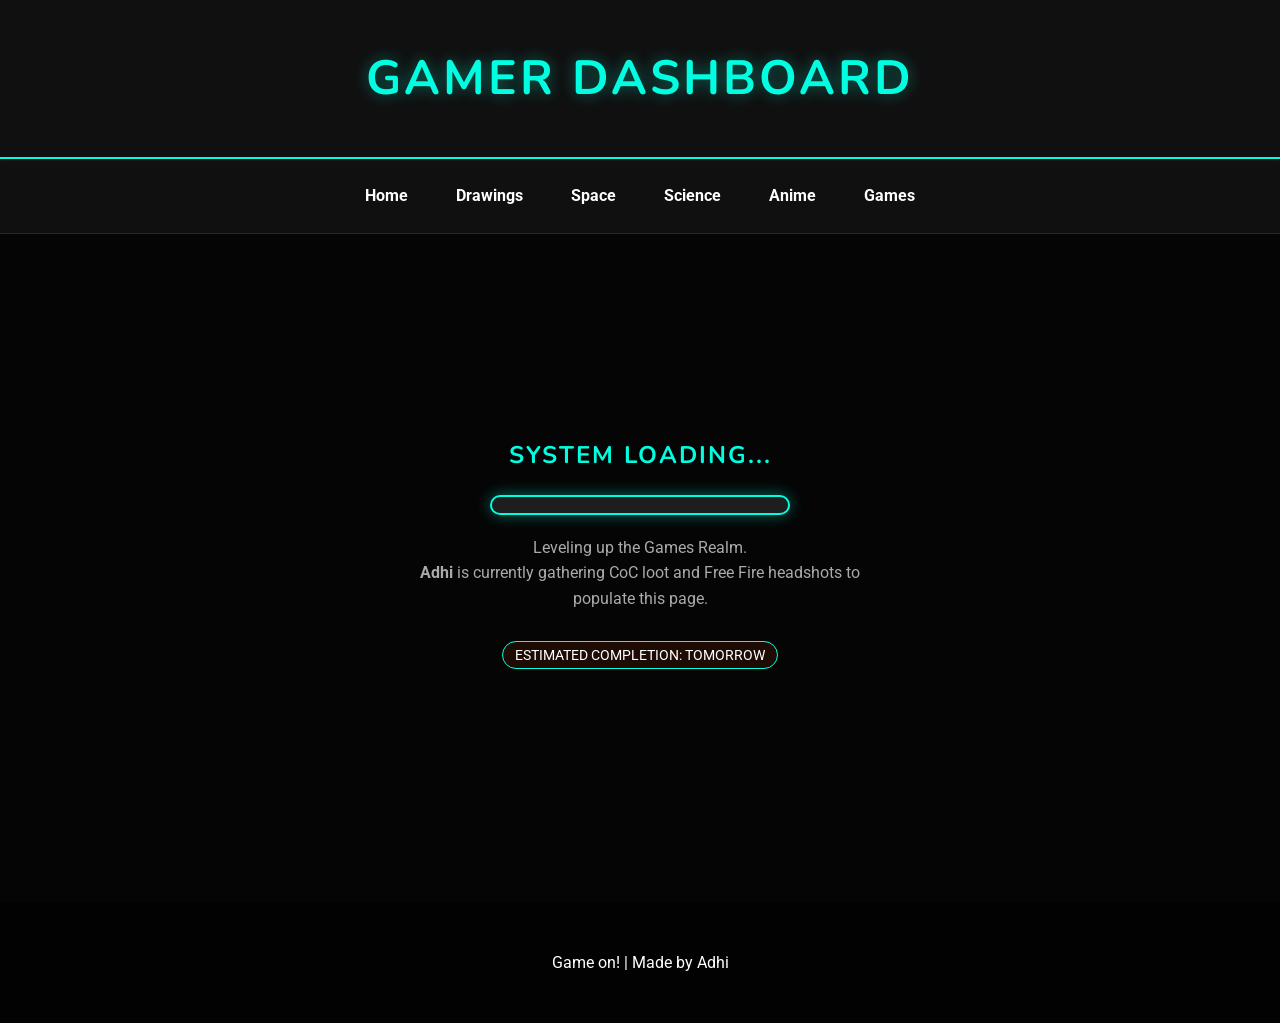
==== games.html @ 2b183dfb "Initial website upload" ====
<!DOCTYPE html>
<html lang="en">
<head>
  <meta charset="UTF-8">
  <meta name="viewport" content="width=device-width, initial-scale=1.0">
  <title>Games | Under Construction</title>
  <link href="https://fonts.googleapis.com/css2?family=Nunito:wght@700&family=Roboto&display=swap" rel="stylesheet">
  <link rel="stylesheet" href="style.css">
  <style>
    .construction-container {
      display: flex;
      flex-direction: column;
      align-items: center;
      justify-content: center;
      min-height: 60vh;
      text-align: center;
    }

    /* Animated Loading Bar */
    .loading-bar-warp {
      width: 300px;
      height: 20px;
      background: rgba(255, 255, 255, 0.1);
      border: 2px solid var(--primary-cyan);
      border-radius: 10px;
      margin: 20px 0;
      overflow: hidden;
      box-shadow: var(--glow);
    }

    .loading-progress {
      width: 0%;
      height: 100%;
      background: var(--primary-cyan);
      animation: load-up 3s ease-in-out infinite;
    }

    @keyframes load-up {
      0% { width: 0%; }
      50% { width: 70%; }
      100% { width: 100%; }
    }

    .status-text {
      font-family: 'Nunito', sans-serif;
      text-transform: uppercase;
      letter-spacing: 2px;
      color: var(--primary-cyan);
      animation: blink 1.5s infinite;
    }

    @keyframes blink {
      0%, 100% { opacity: 1; }
      50% { opacity: 0.3; }
    }
  </style>
</head>
<body class="games-page"> <header>
    <h1>Gamer Dashboard</h1>
  </header>

  <nav>
    <a href="index.html">Home</a>
    <a href="drawings.html">Drawings</a>
    <a href="space.html">Space</a>
    <a href="science.html">Science</a>
    <a href="anime.html">Anime</a>
    <a href="games.html">Games</a>
  </nav>

  <main class="container">
    <div class="construction-container">
      <h2 class="status-text">System Loading...</h2>
      
      <div class="loading-bar-warp">
        <div class="loading-progress"></div>
      </div>

      <p style="color: var(--text-gray); max-width: 500px;">
        Leveling up the Games Realm. <br> 
        <strong>Adhi</strong> is currently gathering CoC loot and Free Fire headshots to populate this page. 
      </p>

      <div style="margin-top: 30px;">
        <span class="tag">ESTIMATED COMPLETION: TOMORROW</span>
      </div>
    </div>
  </main>

  <footer>
    <p>Game on! | Made by Adhi</p>
  </footer>

</body>
</html>
---- style.css ----
/* --- 1. GLOBAL VARIABLES & RESET --- */
:root {
  --primary-cyan: #00ffe1;
  --bg-black: #050505;
  --card-bg: rgba(255, 255, 255, 0.05);
  --nav-bg: rgba(17, 17, 17, 0.95);
  --text-white: #ffffff;
  --text-gray: #aaaaaa;
  --transition: all 0.3s ease;
  --glow: 0 0 15px rgba(0, 255, 225, 0.4);
}

* {
  margin: 0;
  padding: 0;
  box-sizing: border-box;
}

body {
  background-color: var(--bg-black);
  color: var(--text-white);
  font-family: 'Roboto', sans-serif;
  line-height: 1.6;
  min-height: 100vh;
  transition: background 0.5s ease;
}

/* --- 2. DYNAMIC THEMES --- */

/* SPACE PAGE */
body.space-page {
  --primary-cyan: #bc13fe; 
  --glow: 0 0 20px rgba(188, 19, 254, 0.6);
  background: radial-gradient(circle at center, #110022 0%, #050505 100%);
}

/* SCIENCE PAGE */
body.science-page {
  --primary-cyan: #0077ff;
  --glow: 0 0 20px rgba(0, 119, 255, 0.5);
  background: linear-gradient(135deg, #000814 0%, #050505 100%);
}

/* ANIME PAGE */
body.anime-page {
  --primary-cyan: #ff4d00;
  --glow: 0 0 20px rgba(255, 77, 0, 0.5);
  background: linear-gradient(180deg, #0a0500 0%, #050505 100%);
}

/* DRAWINGS PAGE */
body.drawings-page {
  --primary-cyan: #ffffff; 
  --glow: 0 0 15px rgba(255, 255, 255, 0.3);
  background-color: #0a0a0a;
}

/* --- 3. HEADER & NAVIGATION --- */
header {
  background-color: var(--nav-bg);
  padding: 2.5rem 1rem;
  text-align: center;
  border-bottom: 2px solid var(--primary-cyan);
  box-shadow: var(--glow);
}

header h1 {
  font-family: 'Nunito', sans-serif;
  font-size: 3rem;
  color: var(--primary-cyan);
  text-transform: uppercase;
  letter-spacing: 3px;
  text-shadow: var(--glow);
}

nav {
  background-color: var(--nav-bg);
  position: sticky;
  top: 0;
  display: flex;
  justify-content: center;
  flex-wrap: wrap;
  gap: 1.5rem;
  padding: 1.2rem;
  z-index: 1000;
  backdrop-filter: blur(10px);
  border-bottom: 1px solid rgba(255, 255, 255, 0.1);
}

nav a {
  color: var(--text-white);
  text-decoration: none;
  font-weight: bold;
  transition: var(--transition);
  padding: 5px 12px;
}

nav a:hover {
  color: var(--primary-cyan);
  text-shadow: var(--glow);
}

/* --- 4. LAYOUT & GRID --- */
.container {
  max-width: 1000px;
  margin: 3rem auto;
  padding: 0 1.5rem;
}

section {
  background: var(--card-bg);
  padding: 2.5rem;
  border-radius: 15px;
  border: 1px solid rgba(255, 255, 255, 0.1);
  margin-bottom: 2rem;
  transition: var(--transition);
}

.grid {
  display: grid;
  grid-template-columns: repeat(auto-fit, minmax(300px, 1fr));
  gap: 25px;
}

.btn-primary {
  display: inline-block;
  color: var(--primary-cyan);
  border: 2px solid var(--primary-cyan);
  padding: 0.8rem 1.8rem;
  border-radius: 30px;
  text-decoration: none;
  font-weight: bold;
  transition: var(--transition);
  text-transform: uppercase;
}

.btn-primary:hover {
  background: var(--primary-cyan);
  color: #000;
  box-shadow: var(--glow);
}

/* --- 5. DRAWINGS GALLERY (Smooth & Clean) --- */
.drawings-page .gallery-item {
  background: #151515;
  border: 1px solid #333;
  padding: 12px;
  border-radius: 15px;
  transition: var(--transition);
  overflow: hidden;
}

.drawings-page .gallery-item img {
  width: 100%;
  height: 250px;
  object-fit: cover;
  border-radius: 10px;
  cursor: pointer;
  transition: var(--transition);
}

.drawings-page .gallery-item:hover {
  border-color: #ffffff;
  transform: translateY(-8px);
  box-shadow: 0 10px 25px rgba(255, 255, 255, 0.1);
}

.drawings-page .gallery-item p {
  color: #888;
  font-family: 'Nunito', sans-serif;
  margin-top: 10px;
  text-transform: uppercase;
  text-align: center;
  font-size: 0.85rem;
}

/* --- 6. LIGHTBOX --- */
#lightbox {
  position: fixed;
  top: 0; left: 0; width: 100%; height: 100%;
  background: rgba(0,0,0,0.95);
  display: none;
  justify-content: center;
  align-items: center;
  z-index: 2000;
}

#lightbox img {
  max-width: 85%;
  max-height: 85%;
  border: 2px solid var(--primary-cyan);
  border-radius: 10px;
}

/* --- 7. SPACE PAGE ANIMATIONS (Fixed Motion) --- */
.floating-item {
  position: fixed !important;
  z-index: -1;
  opacity: 0.5;
  pointer-events: none;
}

@keyframes screen-wander {
  0%   { top: 15%; left: 10%; transform: rotate(0deg); }
  25%  { top: 40%; left: 70%; transform: rotate(15deg); }
  50%  { top: 75%; left: 30%; transform: rotate(-10deg); }
  75%  { top: 20%; left: 60%; transform: rotate(5deg); }
  100% { top: 15%; left: 10%; transform: rotate(0deg); }
}

@keyframes rocket-flight {
  0%   { bottom: -15%; left: -15%; transform: rotate(45deg); }
  100% { bottom: 115%; left: 115%; transform: rotate(45deg); }
}

/* Restoring motions to all space objects */
.planet-1 { width: 150px; animation: screen-wander 60s linear infinite !important; }
.astronaut-1 { width: 80px; animation: screen-wander 45s ease-in-out infinite reverse !important; }
.asteroid { width: 40px; animation: screen-wander 35s linear infinite !important; animation-delay: -10s; }
.rocket-1 { width: 100px; animation: rocket-flight 25s linear infinite !important; }

/* --- 8. MISC (Tags & Glitch) --- */
.tag {
  background: rgba(255, 77, 0, 0.1);
  border: 1px solid var(--primary-cyan);
  padding: 5px 12px;
  border-radius: 20px;
  font-size: 0.85rem;
}

.science-page .btn-primary:hover {
  animation: glitch 0.3s cubic-bezier(.25,.46,.45,.94) both infinite;
}

@keyframes glitch {
  0% { transform: translate(0); }
  20% { transform: translate(-2px, 2px); }
  40% { transform: translate(-2px, -2px); }
  60% { transform: translate(2px, 2px); }
  80% { transform: translate(2px, -2px); }
  100% { transform: translate(0); }
}

footer {
  margin-top: 5rem;
  padding: 3rem 1rem;
  text-align: center;
  background-color: rgba(0, 0, 0, 0.5);
}

/* --- SELECTION HIGHLIGHT --- */
.selected-box {
  border-color: var(--primary-cyan) !important;
  box-shadow: var(--glow), inset 0 0 10px rgba(255, 255, 255, 0.1) !important;
  transform: scale(1.01); /* Subtle "pop" when selected */
  background: rgba(255, 255, 255, 0.08) !important;
}

/* Make sure sections have a transition so the highlight is smooth */
section {
  transition: all 0.3s ease;
  cursor: pointer;
}

/* --- 🧪 PARADOX PAGE (NEON & SUBTLE IDLE GLITCH) --- */

body.paradox-page {
  --primary-cyan: #39ff14; 
  --glow: 0 0 15px rgba(57, 255, 20, 0.8);
  background-color: #020502;
  overflow-x: hidden;
}

/* 1. THE IDLE BACKGROUND */
.glitch-bg {
  position: fixed;
  inset: 0;
  z-index: -1;
  background: #000;
}

/* Suble Scan-lines (The "TV" texture) */
.glitch-bg::before {
  content: "";
  position: absolute;
  inset: 0;
  background: linear-gradient(
    rgba(18, 16, 16, 0) 50%, 
    rgba(0, 0, 0, 0.25) 50%
  ), 
  linear-gradient(
    90deg, 
    rgba(255, 0, 0, 0.03), 
    rgba(0, 255, 0, 0.01), 
    rgba(0, 0, 255, 0.03)
  );
  background-size: 100% 4px, 3px 100%;
  pointer-events: none;
}

/* The Subtle Tear (Jumps only occasionally) */
/* --- 🧪 ALWAYS-ACTIVE IDLE GLITCH --- */

.glitch-bg {
  position: fixed;
  inset: 0;
  background: #000;
  z-index: -1;
  overflow: hidden;
}

/* Creating the constant 'static' lines */
.glitch-bg::before {
  content: "";
  position: absolute;
  inset: 0;
  background: repeating-linear-gradient(
    0deg,
    rgba(57, 255, 20, 0.05) 0px,
    rgba(57, 255, 20, 0.05) 1px,
    transparent 1px,
    transparent 2px
  );
  z-index: 1;
  pointer-events: none;
}

/* The jumping 'tear' effect that is always active */
.glitch-bg::after {
  content: "";
  position: absolute;
  inset: 0;
  background: rgba(57, 255, 20, 0.02);
  /* This creates the jagged, snapping movement you want */
  animation: idle-snapping 4s steps(1) infinite;
  opacity: 0.6;
}

/* Hard snaps and horizontal shifts */
@keyframes idle-snapping {
  0%, 10% { transform: translate(0); clip-path: inset(0 0 0 0); }
  11% { transform: translate(-5px, 2px); clip-path: inset(10% 0 85% 0); }
  13% { transform: translate(5px, -2px); clip-path: inset(80% 0 5% 0); }
  15% { transform: translate(0); clip-path: inset(0 0 0 0); }
  45% { transform: translate(2px, 2px); clip-path: inset(40% 0 40% 0); }
  46% { transform: translate(0); }
  88% { transform: translate(-8px, -1px); clip-path: inset(20% 0 75% 0); }
  90% { transform: translate(0); }
}

/* SYSTEM FAILURE (Wrong Answer) - Keep this violent */
.system-failure .glitch-bg {
  background: #200 !important;
}

.system-failure .glitch-bg::after {
  background: rgba(255, 0, 0, 0.2);
  /* Speeds up to total chaos when failing */
  animation: idle-snapping 0.1s infinite;
  opacity: 1;
}

/* 2. WRONG ANSWER (The Meltdown - Kept Violent) */
.system-failure {
  animation: shake 0.15s infinite;
}

.system-failure .glitch-bg {
  background: #200 !important;
}

.system-failure .glitch-bg::after {
  opacity: 1;
  background: rgba(255, 255, 255, 0.1);
  box-shadow: -15px 0 red, 15px 0 blue;
  /* Meltdown uses a very fast animation (0.1s) */
  animation: meltdown-glitch 0.1s infinite;
}

@keyframes meltdown-glitch {
  0% { clip-path: inset(10% 0 30% 0); transform: translateX(-15px); }
  50% { clip-path: inset(50% 0 10% 0); transform: translateX(15px); }
  100% { clip-path: inset(20% 0 60% 0); transform: translateX(-15px); }
}

@keyframes shake {
  0% { transform: translate(3px, 3px); }
  50% { transform: translate(-3px, -3px); }
  100% { transform: translate(3px, 3px); }
}

/* Content logic - remains the same */
.paradox .more { display: none; margin-top: 1rem; color: var(--text-gray); border-top: 1px solid rgba(57, 255, 20, 0.2); padding-top: 10px; }
.paradox.open .more { display: block; }
.read-more { display: inline-block; margin-top: 1rem; color: var(--primary-cyan); cursor: pointer; font-weight: bold; }
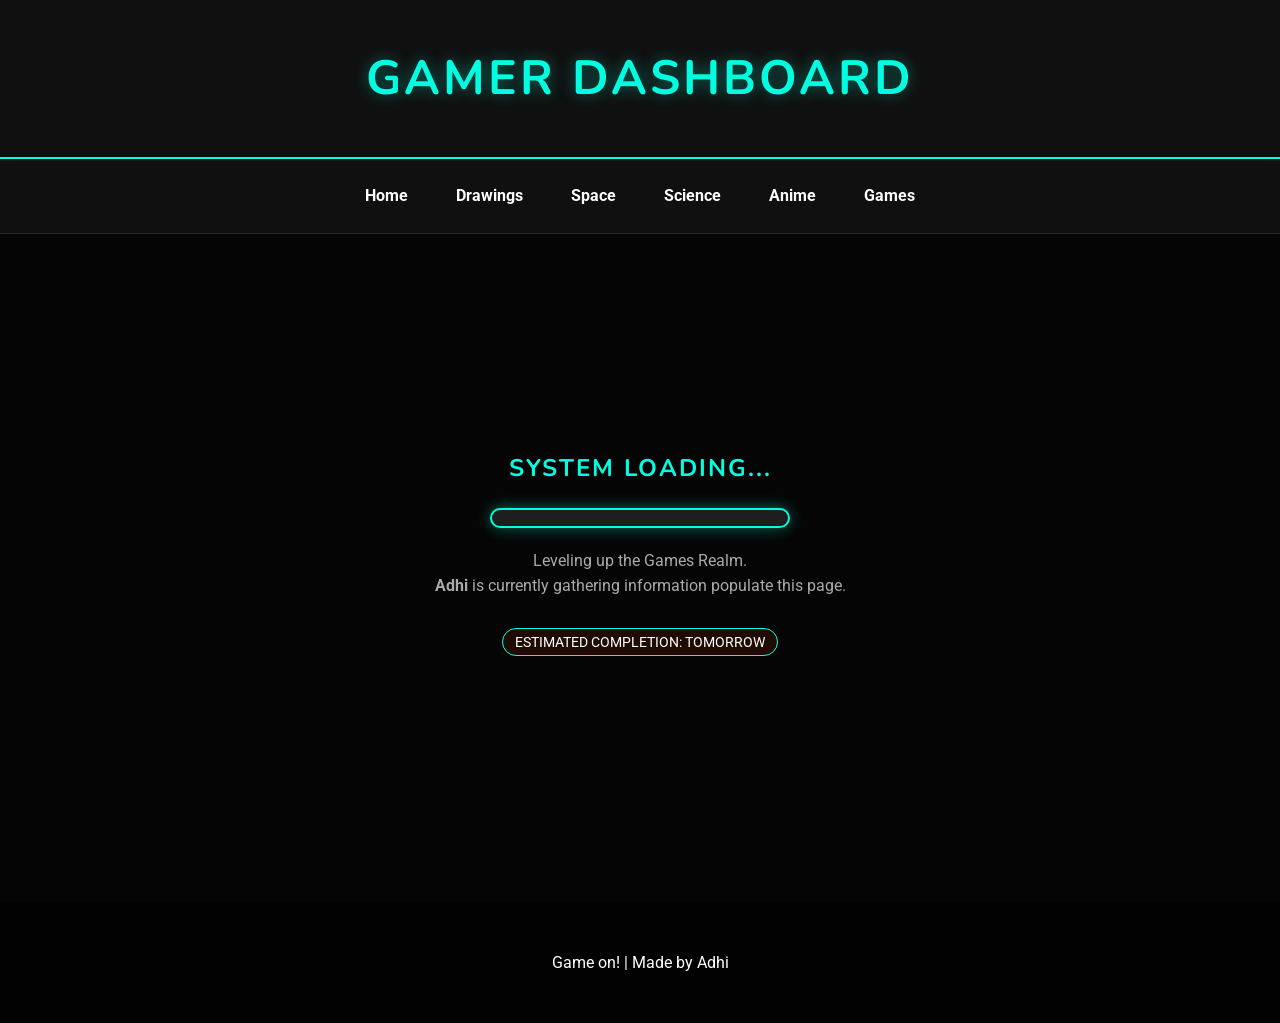
==== commit b5d3df79: "Update text about Adhi's progress on games page" ====
--- a/games.html
+++ b/games.html
@@ -78,7 +78,7 @@
 
       <p style="color: var(--text-gray); max-width: 500px;">
         Leveling up the Games Realm. <br> 
-        <strong>Adhi</strong> is currently gathering CoC loot and Free Fire headshots to populate this page. 
+        <strong>Adhi</strong> is currently gathering information populate this page. 
       </p>
 
       <div style="margin-top: 30px;">
@@ -92,4 +92,4 @@
   </footer>
 
 </body>
-</html>+</html>
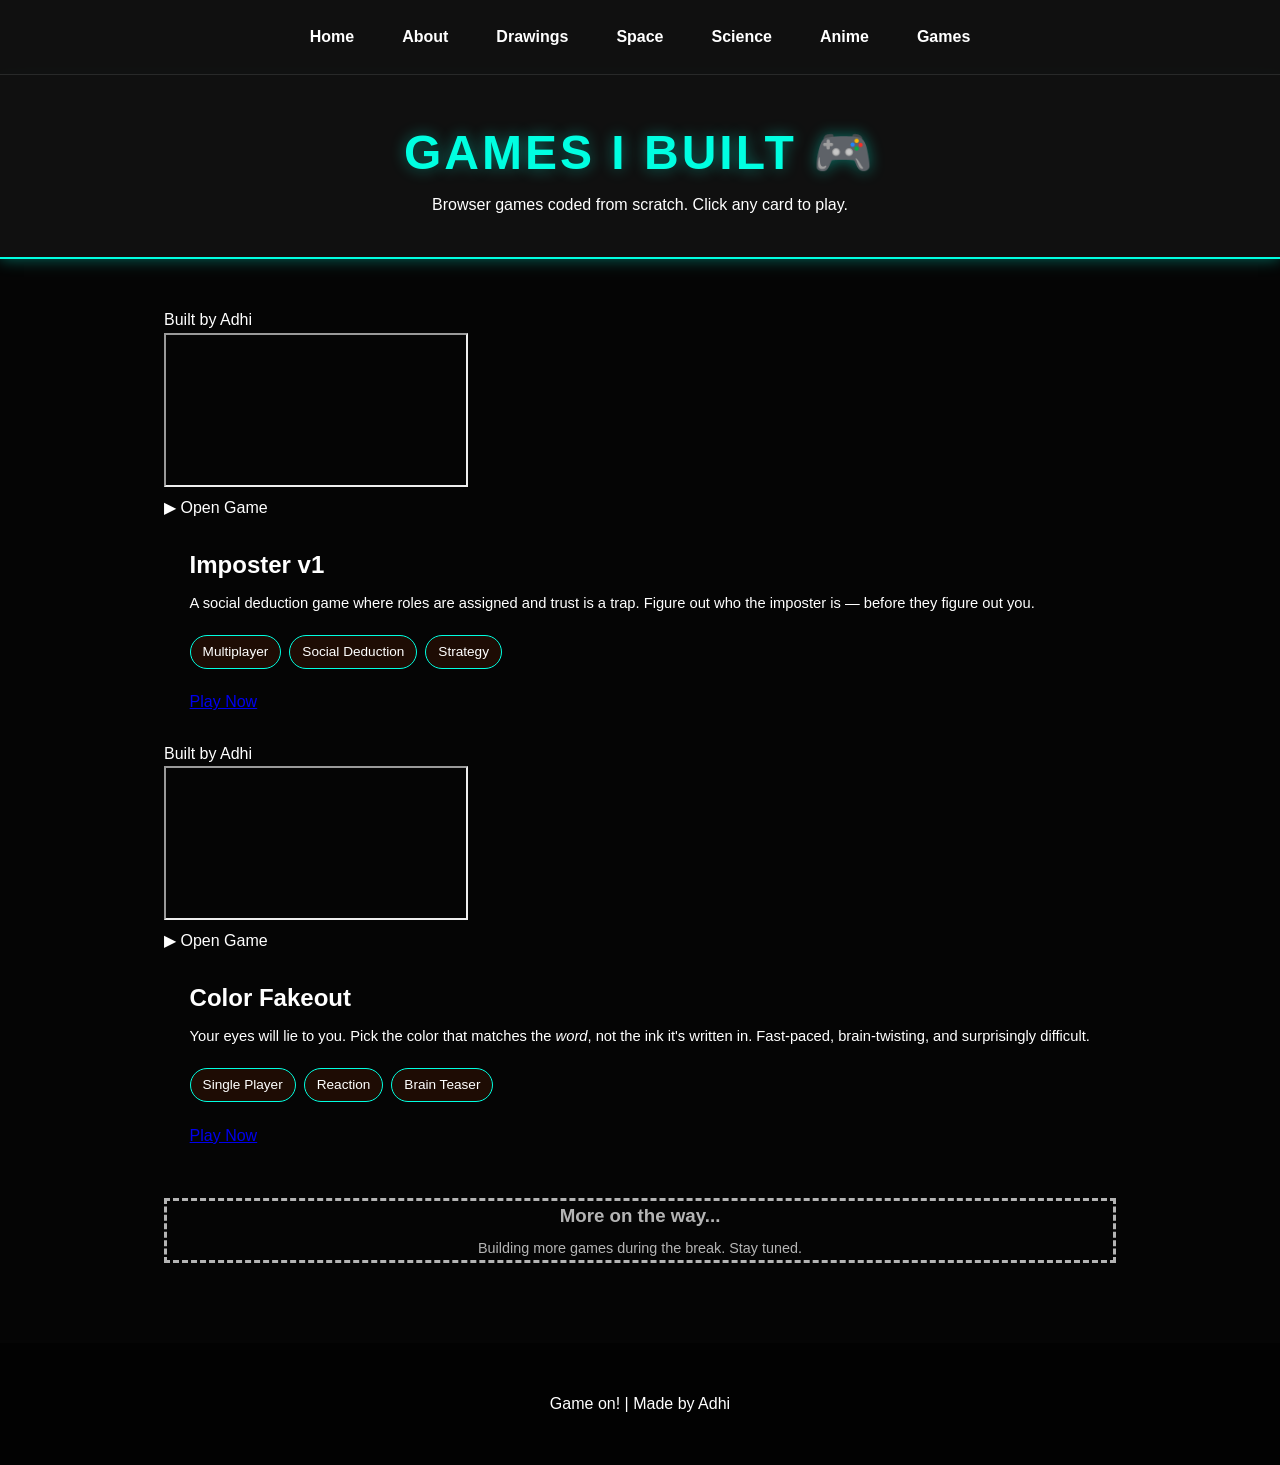
==== commit ff4754e5: "Update title and structure of games.html" ====
--- a/games.html
+++ b/games.html
@@ -3,93 +3,98 @@
 <head>
   <meta charset="UTF-8">
   <meta name="viewport" content="width=device-width, initial-scale=1.0">
-  <title>Games | Under Construction</title>
-  <link href="https://fonts.googleapis.com/css2?family=Nunito:wght@700&family=Roboto&display=swap" rel="stylesheet">
+  <title>Games | Adhi's Corner</title>
   <link rel="stylesheet" href="style.css">
-  <style>
-    .construction-container {
-      display: flex;
-      flex-direction: column;
-      align-items: center;
-      justify-content: center;
-      min-height: 60vh;
-      text-align: center;
-    }
+</head>
+<body class="games-page">
 
-    /* Animated Loading Bar */
-    .loading-bar-warp {
-      width: 300px;
-      height: 20px;
-      background: rgba(255, 255, 255, 0.1);
-      border: 2px solid var(--primary-cyan);
-      border-radius: 10px;
-      margin: 20px 0;
-      overflow: hidden;
-      box-shadow: var(--glow);
-    }
+<nav>
+  <a href="index.html">Home</a>
+  <a href="about.html">About</a>
+  <a href="drawings.html">Drawings</a>
+  <a href="space.html">Space</a>
+  <a href="science.html">Science</a>
+  <a href="anime.html">Anime</a>
+  <a href="games.html" class="active">Games</a>
+</nav>
 
-    .loading-progress {
-      width: 0%;
-      height: 100%;
-      background: var(--primary-cyan);
-      animation: load-up 3s ease-in-out infinite;
-    }
+<header>
+  <h1>Games I Built 🎮</h1>
+  <p>Browser games coded from scratch. Click any card to play.</p>
+</header>
 
-    @keyframes load-up {
-      0% { width: 0%; }
-      50% { width: 70%; }
-      100% { width: 100%; }
-    }
+<main class="container">
 
-    .status-text {
-      font-family: 'Nunito', sans-serif;
-      text-transform: uppercase;
-      letter-spacing: 2px;
-      color: var(--primary-cyan);
-      animation: blink 1.5s infinite;
-    }
+  <div class="grid-2">
 
-    @keyframes blink {
-      0%, 100% { opacity: 1; }
-      50% { opacity: 0.3; }
-    }
-  </style>
-</head>
-<body class="games-page"> <header>
-    <h1>Gamer Dashboard</h1>
-  </header>
-
-  <nav>
-    <a href="index.html">Home</a>
-    <a href="drawings.html">Drawings</a>
-    <a href="space.html">Space</a>
-    <a href="science.html">Science</a>
-    <a href="anime.html">Anime</a>
-    <a href="games.html">Games</a>
-  </nav>
-
-  <main class="container">
-    <div class="construction-container">
-      <h2 class="status-text">System Loading...</h2>
-      
-      <div class="loading-bar-warp">
-        <div class="loading-progress"></div>
+    <!-- Imposter -->
+    <div class="card reveal" style="padding:0; overflow:hidden;">
+      <span class="dev-badge">Built by Adhi</span>
+      <div class="game-preview">
+        <iframe src="https://adhithyan1306.github.io/imposter_v1/" title="Imposter Game" loading="lazy"></iframe>
+        <div class="preview-overlay" onclick="window.open('https://adhithyan1306.github.io/imposter_v1/','_blank')">
+          <span class="play-hint">▶ Open Game</span>
+        </div>
       </div>
-
-      <p style="color: var(--text-gray); max-width: 500px;">
-        Leveling up the Games Realm. <br> 
-        <strong>Adhi</strong> is currently gathering information populate this page. 
-      </p>
-
-      <div style="margin-top: 30px;">
-        <span class="tag">ESTIMATED COMPLETION: TOMORROW</span>
+      <div style="padding:1.6rem;">
+        <h2 style="margin-bottom:0.5rem;">Imposter v1</h2>
+        <p style="margin-bottom:1.2rem; font-size:0.92rem;">
+          A social deduction game where roles are assigned and trust is a trap.
+          Figure out who the imposter is — before they figure out you.
+        </p>
+        <div style="display:flex; flex-wrap:wrap; gap:0.5rem; margin-bottom:1.3rem;">
+          <span class="tag">Multiplayer</span>
+          <span class="tag">Social Deduction</span>
+          <span class="tag">Strategy</span>
+        </div>
+        <a href="https://adhithyan1306.github.io/imposter_v1/" target="_blank" class="btn btn-solid">Play Now</a>
       </div>
     </div>
-  </main>
 
-  <footer>
-    <p>Game on! | Made by Adhi</p>
-  </footer>
+    <!-- Color Fakeout -->
+    <div class="card reveal" style="padding:0; overflow:hidden; transition-delay:0.1s">
+      <span class="dev-badge">Built by Adhi</span>
+      <div class="game-preview">
+        <iframe src="https://adhithyan1306.github.io/color-fakeout-game/" title="Color Fakeout" loading="lazy"></iframe>
+        <div class="preview-overlay" onclick="window.open('https://adhithyan1306.github.io/color-fakeout-game/','_blank')">
+          <span class="play-hint">▶ Open Game</span>
+        </div>
+      </div>
+      <div style="padding:1.6rem;">
+        <h2 style="margin-bottom:0.5rem;">Color Fakeout</h2>
+        <p style="margin-bottom:1.2rem; font-size:0.92rem;">
+          Your eyes will lie to you. Pick the color that matches the <em>word</em>,
+          not the ink it's written in. Fast-paced, brain-twisting, and surprisingly difficult.
+        </p>
+        <div style="display:flex; flex-wrap:wrap; gap:0.5rem; margin-bottom:1.3rem;">
+          <span class="tag">Single Player</span>
+          <span class="tag">Reaction</span>
+          <span class="tag">Brain Teaser</span>
+        </div>
+        <a href="https://adhithyan1306.github.io/color-fakeout-game/" target="_blank" class="btn btn-solid">Play Now</a>
+      </div>
+    </div>
+
+  </div>
+
+  <!-- More coming -->
+  <div class="card reveal" style="text-align:center; margin-top:1.5rem; transition-delay:0.2s; border-style:dashed; opacity:0.7;">
+    <h3>More on the way...</h3>
+    <p style="margin-top:0.4rem; font-size:0.9rem;">Building more games during the break. Stay tuned.</p>
+  </div>
+
+</main>
+
+<footer>
+  <p>Game on! | Made by Adhi</p>
+</footer>
+
+<script>
+  const observer = new IntersectionObserver(entries => {
+    entries.forEach(e => { if (e.isIntersecting) e.target.classList.add('visible'); });
+  }, { threshold: 0.1 });
+  document.querySelectorAll('.reveal').forEach(el => observer.observe(el));
+</script>
 
 </body>
 </html>
